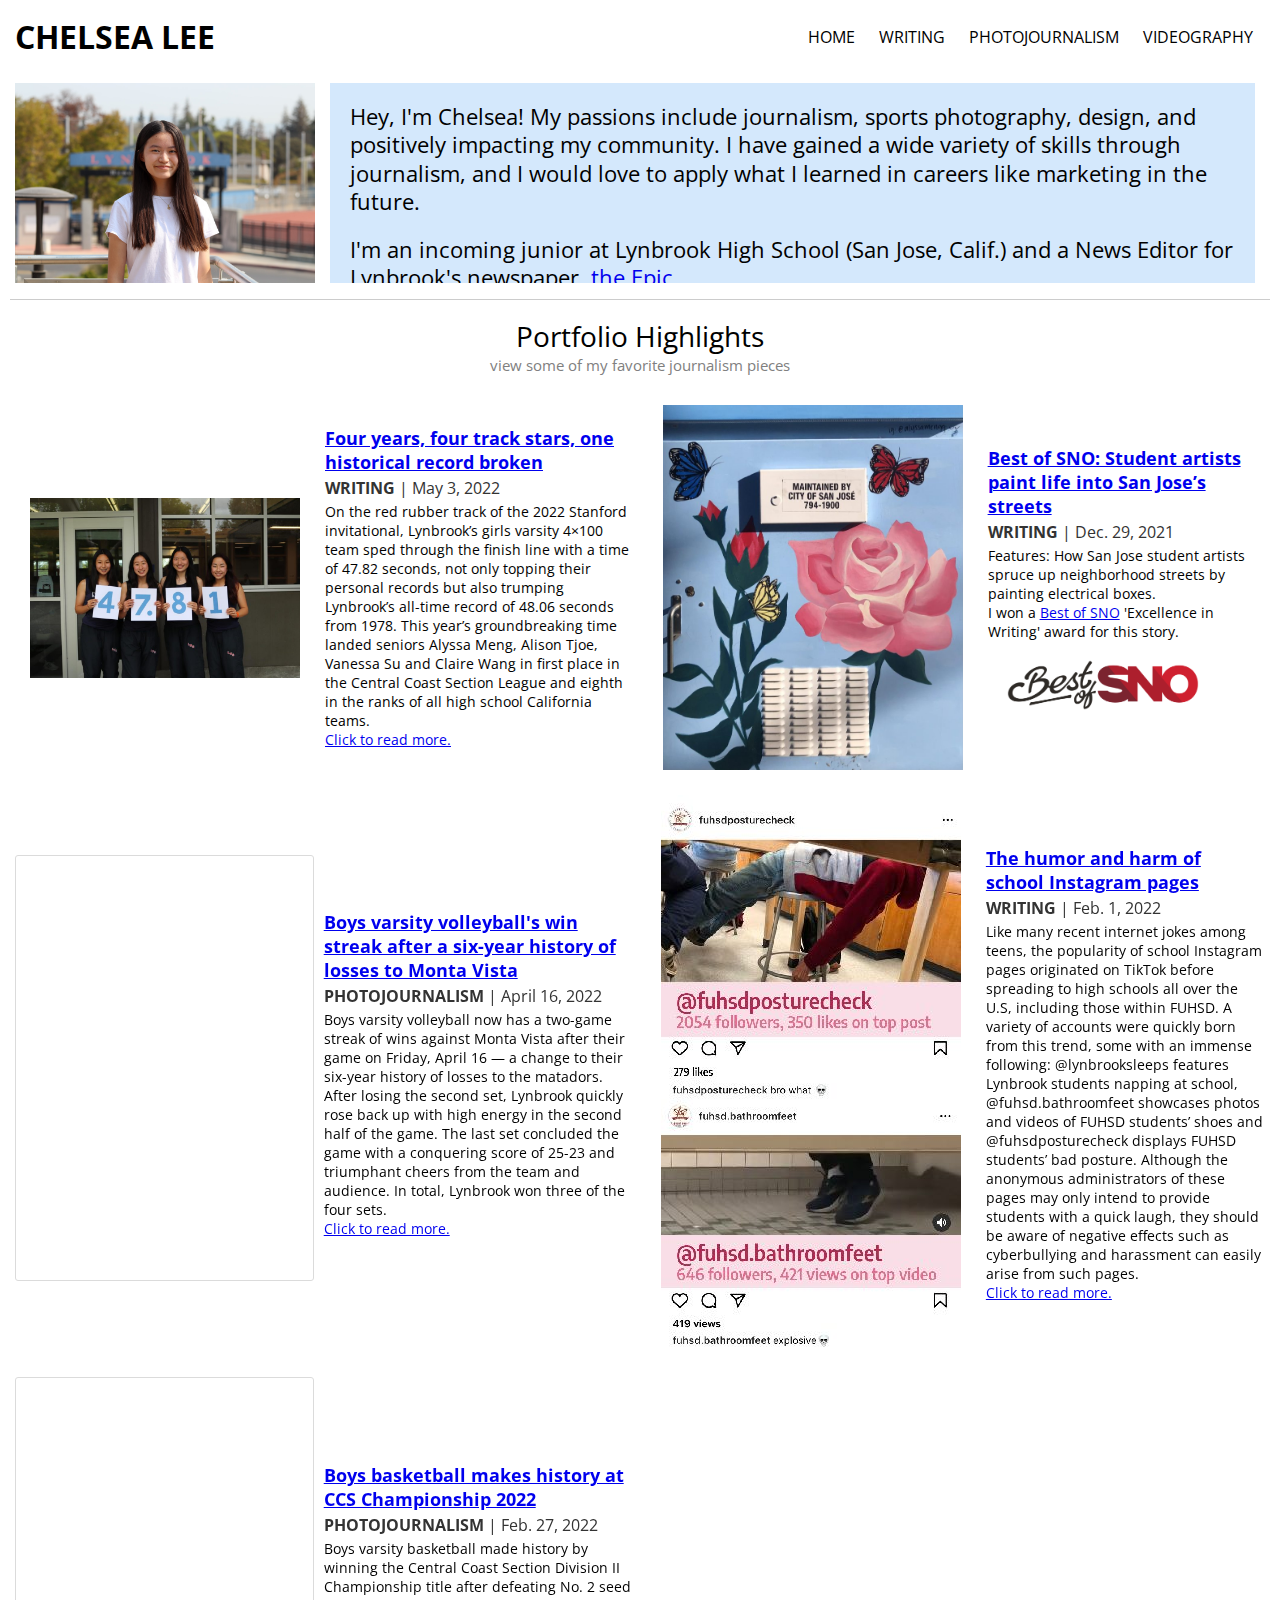
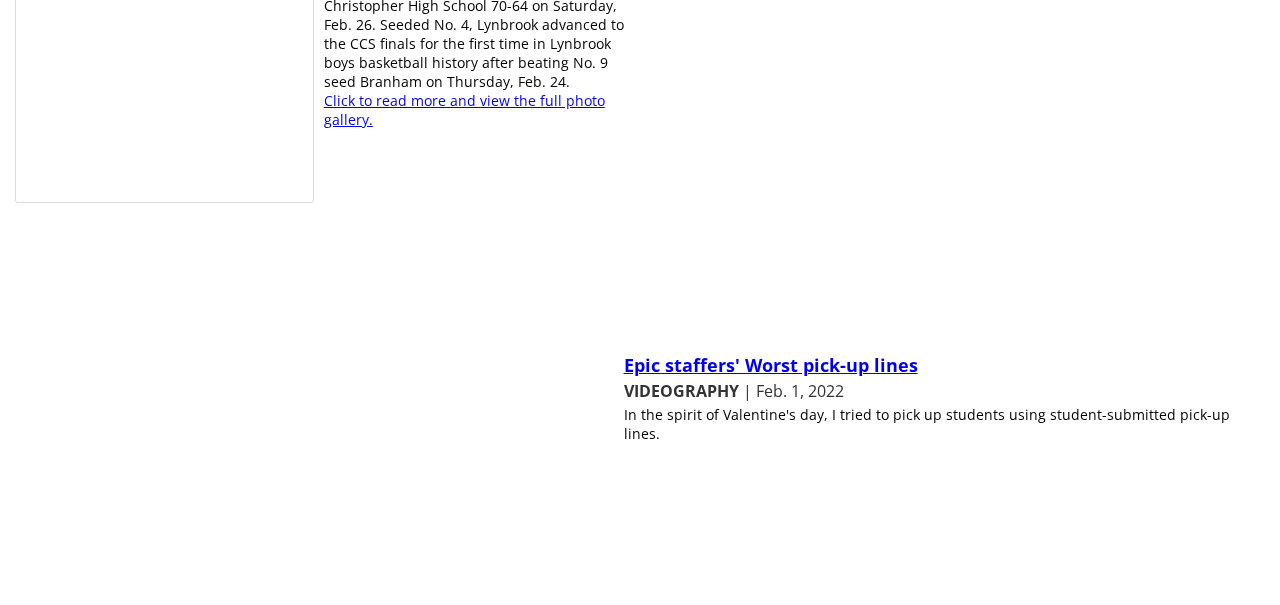
==== index.html @ b1dad9f0 "Update index.html" ====
<html>
  <head>
    <title>Chelsea Lee</title>

    <!-- Include CSS styles -->
    <link rel="stylesheet" type="text/css" href="./styles.css">
    <style>
      #trackphoto {
        max-width: 300px;
      }
      #power-box-img {
        max-width: 300px;
      }
      #sno-badge {
        max-width: 200px;
      }
      #sno-badge:hover {
        opacity: 70%;
      }
      #vid-highlight {
        width: 98%;
      }
      #vid-image-container {
        width: 50%;
        align-items: center;
      }
      .content-container, .content-item {
        align-items: center;
        margin-bottom: 20px;
      }
      .instagram-text-container {
        max-width: 50%;
      }
      .content-item-image-container {
        height: 100%;
        max-width: 100%;
      }
      @media all and (max-width: 1080px) {
        #vid {
          width: 300px;
          height: 169px;
        }
      }
    </style>
    
    <!-- Include jquery -->
    <script src="https://ajax.googleapis.com/ajax/libs/jquery/3.6.0/jquery.min.js"></script>
    <script src="jquery.js"></script> 
  </head>

  <body>
    <div class="main-container">
      <!-- Header -->
      <div data-include="header"></div>
        
      <!-- Intro -->
      <div class="intro-container">
        <div class="profile-pic-container">
          <img src="./profile.jpeg" id="profile-pic"/>
        </div>
        <div class="intro-text-container">
          <div class="intro-text">
            Hey, I'm Chelsea! My passions include journalism, sports photography, design, and positively impacting my community. I have gained a wide variety of skills through journalism, and I would love to apply what I learned in careers like marketing in the future.
            <div class="intro-text-break"></div>
            I'm an incoming junior at Lynbrook High School (San Jose, Calif.) and a News Editor for Lynbrook's newspaper, <a href="https://lhsepic.com/staff_name/chelsea-lee/">the Epic</a>.
            <div class="intro-text-break"></div>
            Feel free to reach out to me by email at <a href="mailto:chlee3art@gmail.com">chlee3art@gmail.com</a>.
          </div>
        </div>
      </div>
      
      <!-- horizontal line -->
      <hr/>
      
      <!-- Highlights title -->
      <div class="content-title-container" id="project-title-container">
        <div class="content-title" id="project-title">
          Portfolio Highlights
        </div>
        <div class="content-subtitle" id="project-subtitle">
          view some of my favorite journalism pieces
        </div>
      </div>
      
      <!-- Highlights -->
      <div class="content-container">
        
        <!-- Track Stars -->
        <div class="content-item">
          <div id="trackphoto" class="content-item-image-container">
            <img src="./images/4x100 Team.jpg" class="content-item-image"/>
          </div>
          <div class="content-item-text-container">
            <div class="content-item-text-title">
              <a href="https://lhsepic.com/15526/sports/four-years-four-track-stars-one-historical-record-broken/">
                Four years, four track stars, one historical record broken
              </a>
            </div>
            <div class="content-item-text-subtitle">
              <strong>WRITING</strong> | May 3, 2022
            </div>
            <div class="content-item-text-description">
              On the red rubber track of the 2022 Stanford invitational, Lynbrook’s girls varsity 4×100 team sped through the finish line with a time of 47.82 seconds, not only topping their personal records but also trumping Lynbrook’s all-time record of 48.06 seconds from 1978. This year’s groundbreaking time landed seniors Alyssa Meng, Alison Tjoe, Vanessa Su and Claire Wang in first place in the Central Coast Section League and eighth in the ranks of all high school California teams.              <br/>
              <a href="https://lhsepic.com/15526/sports/four-years-four-track-stars-one-historical-record-broken/">Click to read more.<a/>
            </div>
          </div>
        </div>
        
        <!-- Best of SNO electrical boxes -->
        <div class="content-item">
          <div class="content-item-image-container">
            <img src="./images/ElectricalBoxes.jpeg" class="content-item-image" id="power-box-img"/>
          </div>
          <div class="content-item-text-container">
            <div class="content-item-text-title">
              <a href="https://lhsepic.com/11581/features/student-artists-paint-life-into-san-joses-streets/">
                Best of SNO: Student artists paint life into San Jose’s streets
              </a>
            </div>
            <div class="content-item-text-subtitle">
              <strong>WRITING</strong> | Dec. 29, 2021
            </div>
            <div class="content-item-text-description">
              Features: How San Jose student artists spruce up neighborhood streets by painting electrical boxes.
              <br/>
              I won a <a href="https://bestofsno.com/">Best of SNO</a> 'Excellence in Writing' award for this story.
            </div>
            
            <div class="content-item-badge-container">
              <a href="https://bestofsno.com/54575/arts-entertainment/student-artists-paint-life-into-san-joses-streets/">
                <img src="./images/bestofsno.png" class="content-item-badge" id="sno-badge"/>
              </a>
            </div>
          </div>
        </div>
        
        <!-- Volleyball -->
        <div class="content-item">
          <div class="content-item-image-container">
            <iframe class="instagram-media instagram-media-rendered" id="instagram-embed-0" src="https://www.instagram.com/p/CccM3NnO3T1/embed/?cr=1&amp;v=14&amp;wp=258&amp;rd=https%3A%2F%2Fchelseajournalism.github.io&amp;rp=%2F#%7B%22ci%22%3A0%2C%22os%22%3A180.70000004768372%2C%22ls%22%3A148.20000004768372%2C%22le%22%3A161%7D" allowtransparency="true" allowfullscreen="true" frameborder="0" height="424" data-instgrm-payload-id="instagram-media-payload-0" scrolling="no" style="background: white; max-width: 540px; width: calc(100% - 2px); border-radius: 3px; border: 1px solid rgb(219, 219, 219); box-shadow: none; display: block; margin: 0px 0px 12px; min-width: 200px; padding: 0px;"></iframe>
          </div>
          <div class="content-item-text-container instagram-text-container">
            <div class="content-item-text-title">
              <a href="https://www.instagram.com/p/CccM3NnO3T1/?utm_source=ig_web_copy_link">
                Boys varsity volleyball's win streak after a six-year history of losses to Monta Vista
              </a>
            </div>
            <div class="content-item-text-subtitle">
              <strong>PHOTOJOURNALISM</strong> | April 16, 2022
            </div>
            <div class="content-item-text-description">
              Boys varsity volleyball now has a two-game streak of wins against Monta Vista after their game on Friday, April 16 — a change to their six-year history of losses to the matadors. After losing the second set, Lynbrook quickly rose back up with high energy in the second half of the game. The last set concluded the game with a conquering score of 25-23 and triumphant cheers from the team and audience. In total, Lynbrook won three of the four sets.
              <br/>
              <a href="https://www.instagram.com/p/CccM3NnO3T1/?utm_source=ig_web_copy_link">Click to read more.<a/>
            </div>
          </div>
        </div>
        
        <!-- School IG Pages -->
        <div class="content-item">
          <div class="content-item-image-container">
            <img src="./images/ig.jpeg" class="content-item-image"/>
          </div>
          <div class="content-item-text-container">
            <div class="content-item-text-title">
              <a href="https://lhsepic.com/12063/opinion/the-humor-and-harm-of-school-ig-pages/">
                The humor and harm of school Instagram pages
              </a>
            </div>
            <div class="content-item-text-subtitle">
              <strong>WRITING</strong> | Feb. 1, 2022
            </div>
            <div class="content-item-text-description">
              Like many recent internet jokes among teens, the popularity of school Instagram pages originated on TikTok before spreading to high schools all over the U.S, including those within FUHSD. A variety of accounts were quickly born from this trend, some with an immense following: @lynbrooksleeps features Lynbrook students napping at school, @fuhsd.bathroomfeet showcases photos and videos of FUHSD students’ shoes and @fuhsdposturecheck displays FUHSD students’ bad posture. Although the anonymous administrators of these pages may only intend to provide students with a quick laugh, they should be aware of negative effects such as cyberbullying and harassment can easily arise from such pages.
              <br/>
              <a href="https://lhsepic.com/12063/opinion/the-humor-and-harm-of-school-ig-pages/">Click to read more.<a/>
            </div>
          </div>
        </div>
        
        <!-- Basketball -->
        <div class="content-item">
          <div class="content-item-image-container">
            <iframe class="instagram-media instagram-media-rendered" id="instagram-embed-0" src="https://www.instagram.com/p/CageW8Sre5g/embed/?cr=1&amp;v=14&amp;wp=326&amp;rd=https%3A%2F%2Fchelseajournalism.github.io&amp;rp=%2F#%7B%22ci%22%3A0%2C%22os%22%3A410.2000000476837%2C%22ls%22%3A257.2000000476837%2C%22le%22%3A405.89999997615814%7D" allowtransparency="true" allowfullscreen="true" frameborder="0" height="424" data-instgrm-payload-id="instagram-media-payload-0" scrolling="no" style="background: white; max-width: 540px; width: calc(100% - 2px); border-radius: 3px; border: 1px solid rgb(219, 219, 219); box-shadow: none; display: block; margin: 0px 0px 12px; min-width: 200px; padding: 0px;"></iframe>
<!--             <blockquote class="instagram-media" data-instgrm-permalink="https://www.instagram.com/p/CageW8Sre5g/?utm_source=ig_embed&amp;utm_campaign=loading" data-instgrm-version="14" style=" background:#FFF; border:0; border-radius:3px; box-shadow:0 0 1px 0 rgba(0,0,0,0.5),0 1px 10px 0 rgba(0,0,0,0.15); margin: 1px; max-width:540px; min-width:326px; padding:0; width:99.375%; width:-webkit-calc(100% - 2px); width:calc(100% - 2px);"><div style="padding:16px;"> <a href="https://www.instagram.com/p/CageW8Sre5g/?utm_source=ig_embed&amp;utm_campaign=loading" style=" background:#FFFFFF; line-height:0; padding:0 0; text-align:center; text-decoration:none; width:100%;" target="_blank"> <div style=" display: flex; flex-direction: row; align-items: center;"> <div style="background-color: #F4F4F4; border-radius: 50%; flex-grow: 0; height: 40px; margin-right: 14px; width: 40px;"></div> <div style="display: flex; flex-direction: column; flex-grow: 1; justify-content: center;"> <div style=" background-color: #F4F4F4; border-radius: 4px; flex-grow: 0; height: 14px; margin-bottom: 6px; width: 100px;"></div> <div style=" background-color: #F4F4F4; border-radius: 4px; flex-grow: 0; height: 14px; width: 60px;"></div></div></div><div style="padding: 19% 0;"></div> <div style="display:block; height:50px; margin:0 auto 12px; width:50px;"><svg width="50px" height="50px" viewBox="0 0 60 60" version="1.1" xmlns="https://www.w3.org/2000/svg" xmlns:xlink="https://www.w3.org/1999/xlink"><g stroke="none" stroke-width="1" fill="none" fill-rule="evenodd"><g transform="translate(-511.000000, -20.000000)" fill="#000000"><g><path d="M556.869,30.41 C554.814,30.41 553.148,32.076 553.148,34.131 C553.148,36.186 554.814,37.852 556.869,37.852 C558.924,37.852 560.59,36.186 560.59,34.131 C560.59,32.076 558.924,30.41 556.869,30.41 M541,60.657 C535.114,60.657 530.342,55.887 530.342,50 C530.342,44.114 535.114,39.342 541,39.342 C546.887,39.342 551.658,44.114 551.658,50 C551.658,55.887 546.887,60.657 541,60.657 M541,33.886 C532.1,33.886 524.886,41.1 524.886,50 C524.886,58.899 532.1,66.113 541,66.113 C549.9,66.113 557.115,58.899 557.115,50 C557.115,41.1 549.9,33.886 541,33.886 M565.378,62.101 C565.244,65.022 564.756,66.606 564.346,67.663 C563.803,69.06 563.154,70.057 562.106,71.106 C561.058,72.155 560.06,72.803 558.662,73.347 C557.607,73.757 556.021,74.244 553.102,74.378 C549.944,74.521 548.997,74.552 541,74.552 C533.003,74.552 532.056,74.521 528.898,74.378 C525.979,74.244 524.393,73.757 523.338,73.347 C521.94,72.803 520.942,72.155 519.894,71.106 C518.846,70.057 518.197,69.06 517.654,67.663 C517.244,66.606 516.755,65.022 516.623,62.101 C516.479,58.943 516.448,57.996 516.448,50 C516.448,42.003 516.479,41.056 516.623,37.899 C516.755,34.978 517.244,33.391 517.654,32.338 C518.197,30.938 518.846,29.942 519.894,28.894 C520.942,27.846 521.94,27.196 523.338,26.654 C524.393,26.244 525.979,25.756 528.898,25.623 C532.057,25.479 533.004,25.448 541,25.448 C548.997,25.448 549.943,25.479 553.102,25.623 C556.021,25.756 557.607,26.244 558.662,26.654 C560.06,27.196 561.058,27.846 562.106,28.894 C563.154,29.942 563.803,30.938 564.346,32.338 C564.756,33.391 565.244,34.978 565.378,37.899 C565.522,41.056 565.552,42.003 565.552,50 C565.552,57.996 565.522,58.943 565.378,62.101 M570.82,37.631 C570.674,34.438 570.167,32.258 569.425,30.349 C568.659,28.377 567.633,26.702 565.965,25.035 C564.297,23.368 562.623,22.342 560.652,21.575 C558.743,20.834 556.562,20.326 553.369,20.18 C550.169,20.033 549.148,20 541,20 C532.853,20 531.831,20.033 528.631,20.18 C525.438,20.326 523.257,20.834 521.349,21.575 C519.376,22.342 517.703,23.368 516.035,25.035 C514.368,26.702 513.342,28.377 512.574,30.349 C511.834,32.258 511.326,34.438 511.181,37.631 C511.035,40.831 511,41.851 511,50 C511,58.147 511.035,59.17 511.181,62.369 C511.326,65.562 511.834,67.743 512.574,69.651 C513.342,71.625 514.368,73.296 516.035,74.965 C517.703,76.634 519.376,77.658 521.349,78.425 C523.257,79.167 525.438,79.673 528.631,79.82 C531.831,79.965 532.853,80.001 541,80.001 C549.148,80.001 550.169,79.965 553.369,79.82 C556.562,79.673 558.743,79.167 560.652,78.425 C562.623,77.658 564.297,76.634 565.965,74.965 C567.633,73.296 568.659,71.625 569.425,69.651 C570.167,67.743 570.674,65.562 570.82,62.369 C570.966,59.17 571,58.147 571,50 C571,41.851 570.966,40.831 570.82,37.631"></path></g></g></g></svg></div><div style="padding-top: 8px;"> <div style=" color:#3897f0; font-family:Arial,sans-serif; font-size:14px; font-style:normal; font-weight:550; line-height:18px;">View this post on Instagram</div></div><div style="padding: 12.5% 0;"></div> <div style="display: flex; flex-direction: row; margin-bottom: 14px; align-items: center;"><div> <div style="background-color: #F4F4F4; border-radius: 50%; height: 12.5px; width: 12.5px; transform: translateX(0px) translateY(7px);"></div> <div style="background-color: #F4F4F4; height: 12.5px; transform: rotate(-45deg) translateX(3px) translateY(1px); width: 12.5px; flex-grow: 0; margin-right: 14px; margin-left: 2px;"></div> <div style="background-color: #F4F4F4; border-radius: 50%; height: 12.5px; width: 12.5px; transform: translateX(9px) translateY(-18px);"></div></div><div style="margin-left: 8px;"> <div style=" background-color: #F4F4F4; border-radius: 50%; flex-grow: 0; height: 20px; width: 20px;"></div> <div style=" width: 0; height: 0; border-top: 2px solid transparent; border-left: 6px solid #f4f4f4; border-bottom: 2px solid transparent; transform: translateX(16px) translateY(-4px) rotate(30deg)"></div></div><div style="margin-left: auto;"> <div style=" width: 0px; border-top: 8px solid #F4F4F4; border-right: 8px solid transparent; transform: translateY(16px);"></div> <div style=" background-color: #F4F4F4; flex-grow: 0; height: 12px; width: 16px; transform: translateY(-4px);"></div> <div style=" width: 0; height: 0; border-top: 8px solid #F4F4F4; border-left: 8px solid transparent; transform: translateY(-4px) translateX(8px);"></div></div></div> <div style="display: flex; flex-direction: column; flex-grow: 1; justify-content: center; margin-bottom: 24px;"> <div style=" background-color: #F4F4F4; border-radius: 4px; flex-grow: 0; height: 14px; margin-bottom: 6px; width: 224px;"></div> <div style=" background-color: #F4F4F4; border-radius: 4px; flex-grow: 0; height: 14px; width: 144px;"></div></div></a><p style=" color:#c9c8cd; font-family:Arial,sans-serif; font-size:14px; line-height:17px; margin-bottom:0; margin-top:8px; overflow:hidden; padding:8px 0 7px; text-align:center; text-overflow:ellipsis; white-space:nowrap;"><a href="https://www.instagram.com/p/CageW8Sre5g/?utm_source=ig_embed&amp;utm_campaign=loading" style=" color:#c9c8cd; font-family:Arial,sans-serif; font-size:14px; font-style:normal; font-weight:normal; line-height:17px; text-decoration:none;" target="_blank">A post shared by the Epic (@lhs.epic)</a></p></div></blockquote> <script async src="//www.instagram.com/embed.js"></script> -->
          </div>
          <div class="content-item-text-container instagram-text-container">
            <div class="content-item-text-title">
              <a href="https://www.instagram.com/lhs.epic/">
                Boys basketball makes history at CCS Championship 2022
              </a>
            </div>
            <div class="content-item-text-subtitle">
              <strong>PHOTOJOURNALISM</strong> | Feb. 27, 2022
            </div>
            <div class="content-item-text-description">
              Boys varsity basketball made history by winning the Central Coast Section Division II Championship title after defeating No. 2 seed Christopher High School 70-64 on Saturday, Feb. 26. Seeded No. 4, Lynbrook advanced to the CCS finals for the first time in Lynbrook boys basketball history after beating No. 9 seed Branham on Thursday, Feb. 24.
              <br/>
              <a href="https://lhsepic.com/12971/web-exclusive/photo/boys-basketball-makes-history-at-ccs-championship-2022/">
               Click to read more and view the full photo gallery.
              </a>
            </div>
          </div>
        </div>

        <!-- Pick-up lines -->
        <div class="content-item" id="vid-highlight">
          <div class="content-item-image-container" id="vid-image-container">
            <iframe id="vid" width="560" height="315" src="https://www.youtube.com/embed/kOK16mpJ9_I" title="YouTube video player" frameborder="0" allow="accelerometer; autoplay; clipboard-write; encrypted-media; gyroscope; picture-in-picture" allowfullscreen></iframe>
          </div>
          <div class="content-item-text-container">
            <div class="content-item-text-title">
              <a href="https://www.youtube.com/watch?v=kOK16mpJ9_I">
                Epic staffers' Worst pick-up lines
              </a>
            </div>
            <div class="content-item-text-subtitle">
              <strong>VIDEOGRAPHY</strong> | Feb. 1, 2022
            </div>
            <div class="content-item-text-description">
              In the spirit of Valentine's day, I tried to pick up students using student-submitted pick-up lines.
            </div>
          </div>
        </div>

      </div>
      
      <!-- Footer -->
      <div data-include="footer"></div>
    </div>
  </body>
</html>
---- styles.css ----
@import "https://fonts.googleapis.com/css?family=Open+Sans";

html,
body {
   margin:0;
   padding:0;
   height:100%;
}

.nav-item {
	margin: 10px 12px 10px 12px;
}

.nav-item a, .title a {
	background-color: none;
	text-decoration: none;
	color: inherit;
	-webkit-transition: background-color 100ms;
	-moz-transition: background-color 100ms;
	-o-transition: background-color 100ms;
	transition: background-color 100ms;
}

.nav-item a:hover, .title a:hover {
	background-color: #91d6ff; 
	text-decoration: none;
	-webkit-transition: background-color 100ms;
	-moz-transition: background-color 100ms;
	-o-transition: background-color 100ms;
	transition: background-color 100ms;
}

.content-container, .nav-row {
	display: flex;
	flex-flow: row wrap;
	justify-content: space-between;
}

.content-item {
	/*background: #eee;*/
	display: inline-flex;
	height: 100%;
	margin: 5px;
	width: 49%; /* for large screens, 2 columns. */
}

@media all and (max-width: 1080px) {
	.content-item {
		width: 100%; /* for smaller screens, 1 column. */
		margin-bottom: 15px;
	}
}

.content-item-image {
	max-height: 100%;
	margin: 0 15px 0 15px;
}

.content-item-image-container {
	height: 100%;
	max-width: 50%;
}

.content-item-image-container {
	display: flex;
	flex-direction: column;
	justify-content: center;
}

.content-item-badge {
  max-width: 70%;
  margin: 15px;
}

.content-item-text-container {
	align-items: flex-start;
	display: inline-flex;
	flex-direction: column;
	justify-content: center;
	margin-left: 10px;
}

.content-item-text-description {
	font-size: medium;
	font-size: 90%;
}

.content-item-text-subtitle {
	color: #333;
	font-size: medium;
	margin-bottom: 3px;
}

.content-item-text-title {
	font-weight: bold;
	font-size: large;
	margin-bottom: 3px;
}

.content-title {
	font-size: x-large;
	font-size: 175%;
}

#main-title-container {
	align-items: center;
	display: flex;
 	flex-direction: row;
 	margin: 5px 5px 25px 5px;
	justify-content: space-between;
}

.content-title-container {
	align-items: center;
	display: flex;
 	flex-direction: column;
 	margin: 5px 5px 25px 5px;
}

.content-subtitle {
	color: gray;
	font-size: large;
	font-size: 95%;
}

.footer-container {
	position:absolute;
	bottom:0;
	width:100%;
	align-items: center;
	display: flex;
 	flex-direction: column;
 	margin: 5px 5px 25px 5px;
}

.footer-item {
	color: #666;
	font-size: small;
}

hr {
	display: block;
	height: 1px;
	border: 0;
	border-top: 1px solid #ccc;
	margin: 1em 0;
	padding: 0;
}

/* .instagram-container {
	background-color: #00FFFF;
	padding: 30px;
	height: 100px;
	width: 50px;
} */

.intro-text-container {
	background: #d4e8fc;
	font-size: large;
	height: 100%;
	width: 100%;
	margin: 0 10px 0 15px;
	overflow: auto;
}

.intro-container {
	align-items: center;
	display: flex;
 	flex-direction: row;
 	height: 200px;
 	margin: 5px;
}

.intro-text {
	color: #000;
	/* dynamic text size based on div width with min/max size */
	font-size: clamp(16px, 1.7vw, 26px);
	line-height: 130%;
	margin: 20px;
	text-align: left;
}

.intro-text-break {
	height: 20px;
}

.link-item {
	display: flex;
	flex-flow: row wrap;
	margin-bottom: 10px;
}

.link-item-link {
	color: #555;
	font-size: medium;
	font-size: 85%;
}

.link-item-name {
	font-size: medium;
	font-size: 85%;
	font-weight: bold;
	margin-right: 5px;
}

.links-container {
	align-items: flex-start;
	display: flex;
	flex-direction: column;
}

.main-container {
	font-family: 'Open Sans', sans-serif;
	margin: auto;  /* centers stuff */
	max-width: 1500px;
	padding: 10px;
	min-height: 100%;
	position:relative;
}

.profile-pic-container {
	height: 100%;
}

#profile-pic {
	height: 100%;
}

.subtitle {
	color: gray;
	font-size: large;
}

.title {
	font-size: xx-large;
}
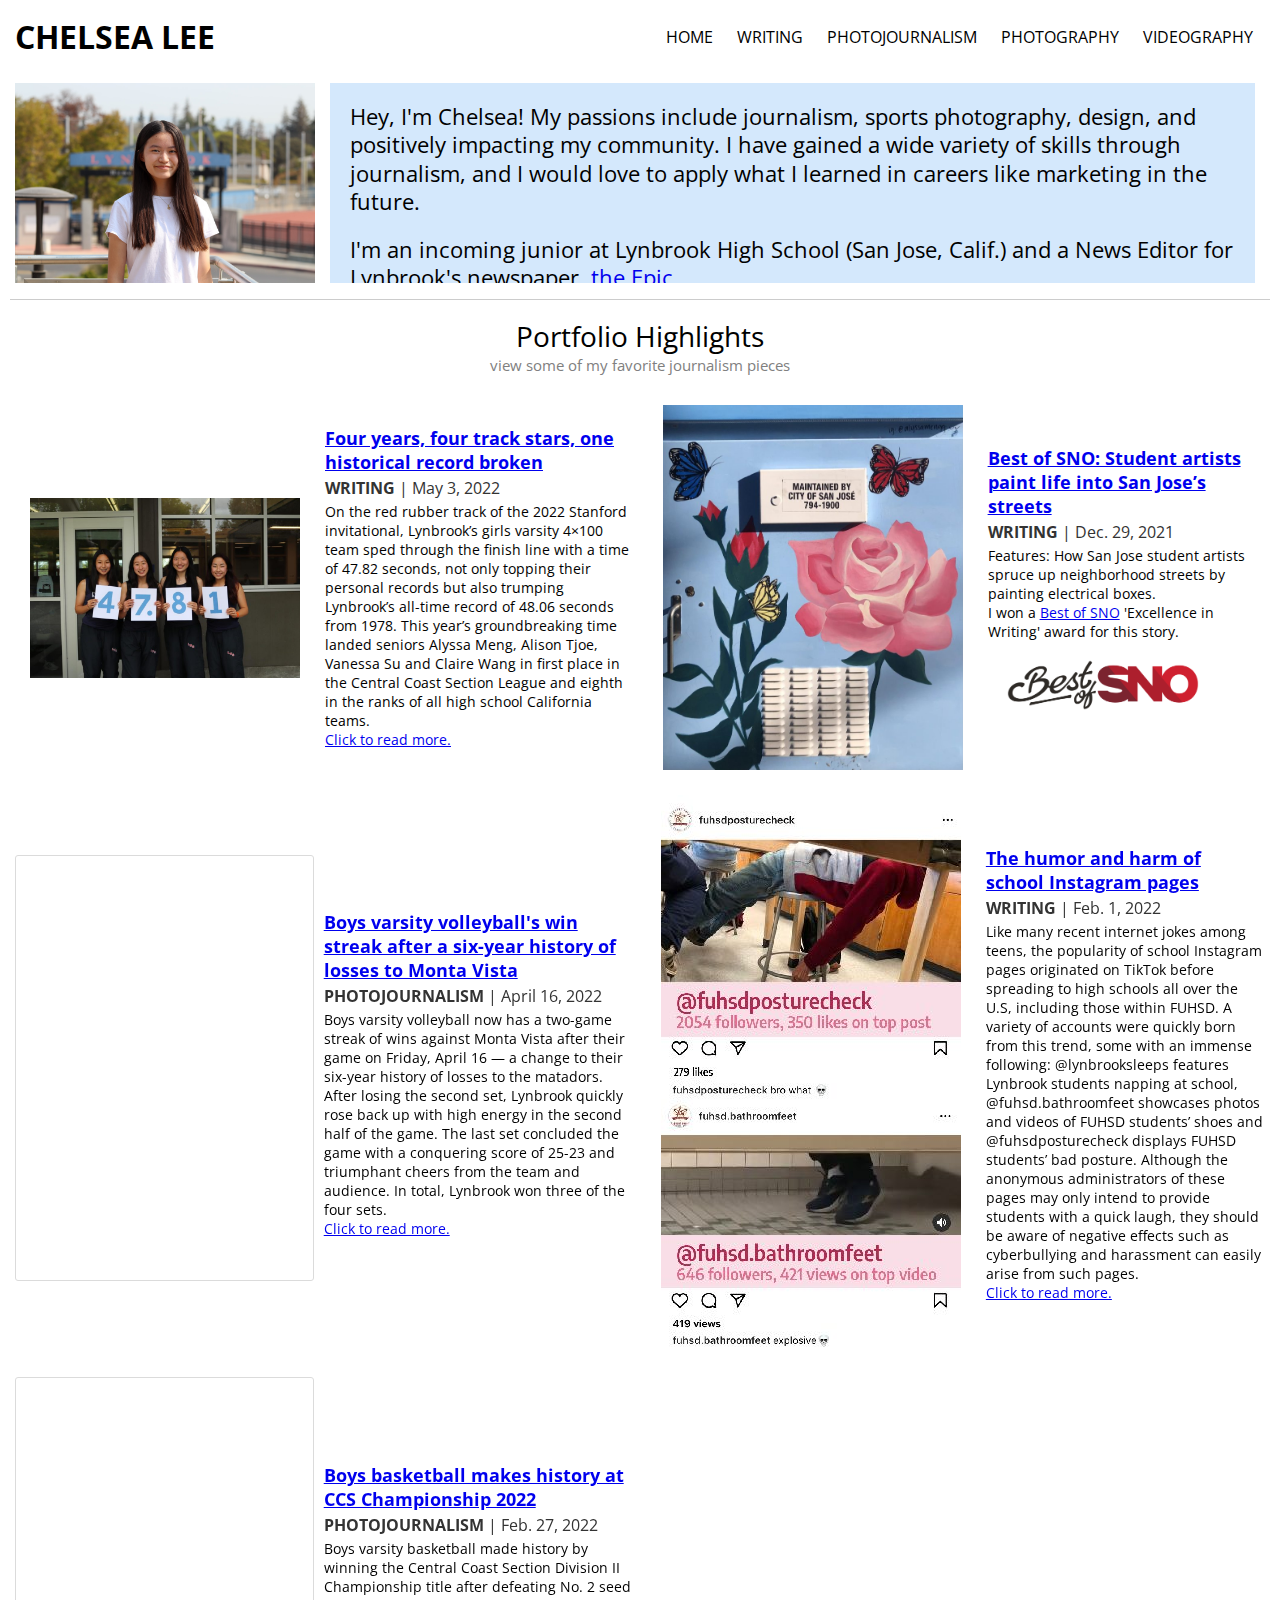
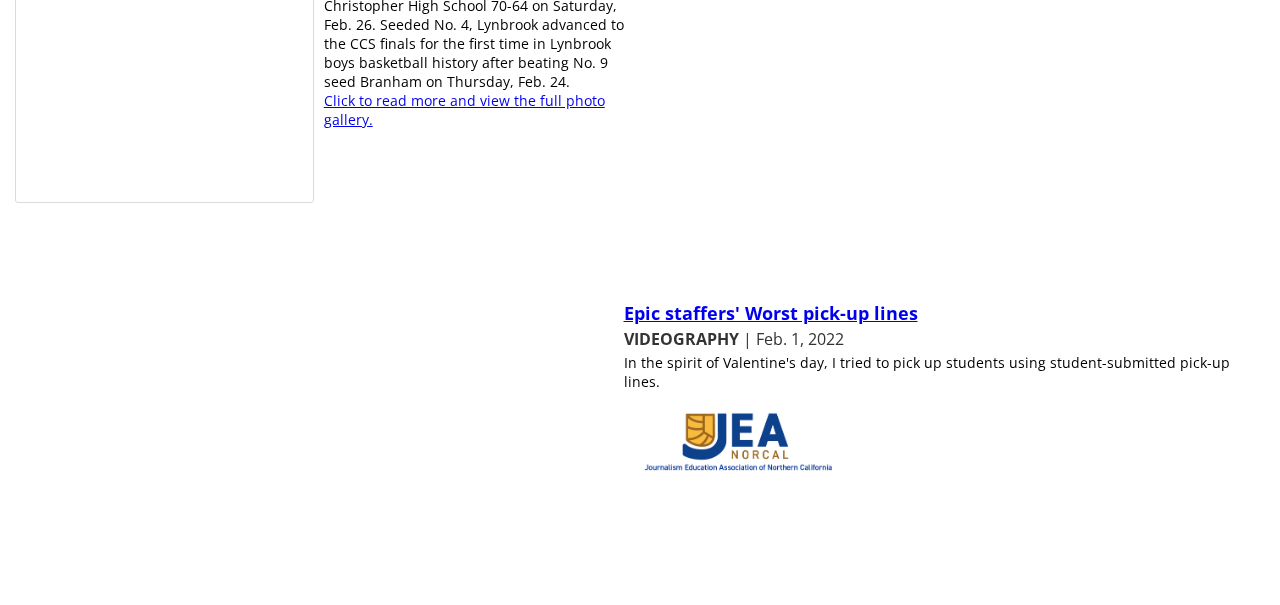
==== commit 690f8ece: "add jea badge" ====
--- a/index.html
+++ b/index.html
@@ -14,7 +14,10 @@
       #sno-badge {
         max-width: 200px;
       }
-      #sno-badge:hover {
+      #jea-badge {
+        max-width: 200px;
+      }
+      .content-item-badge:hover {
         opacity: 70%;
       }
       #vid-highlight {
@@ -220,6 +223,13 @@
             <div class="content-item-text-description">
               In the spirit of Valentine's day, I tried to pick up students using student-submitted pick-up lines.
             </div>
+            
+            <!-- JEA Norcal Honorable Mention badge -->
+            <div class="content-item-badge-container">
+              <a href="https://jeanc.org/">
+                <img src="./images/jea-norcal.png" class="content-item-badge" id="jea-badge"/>
+              </a>
+            </div>
           </div>
         </div>
 
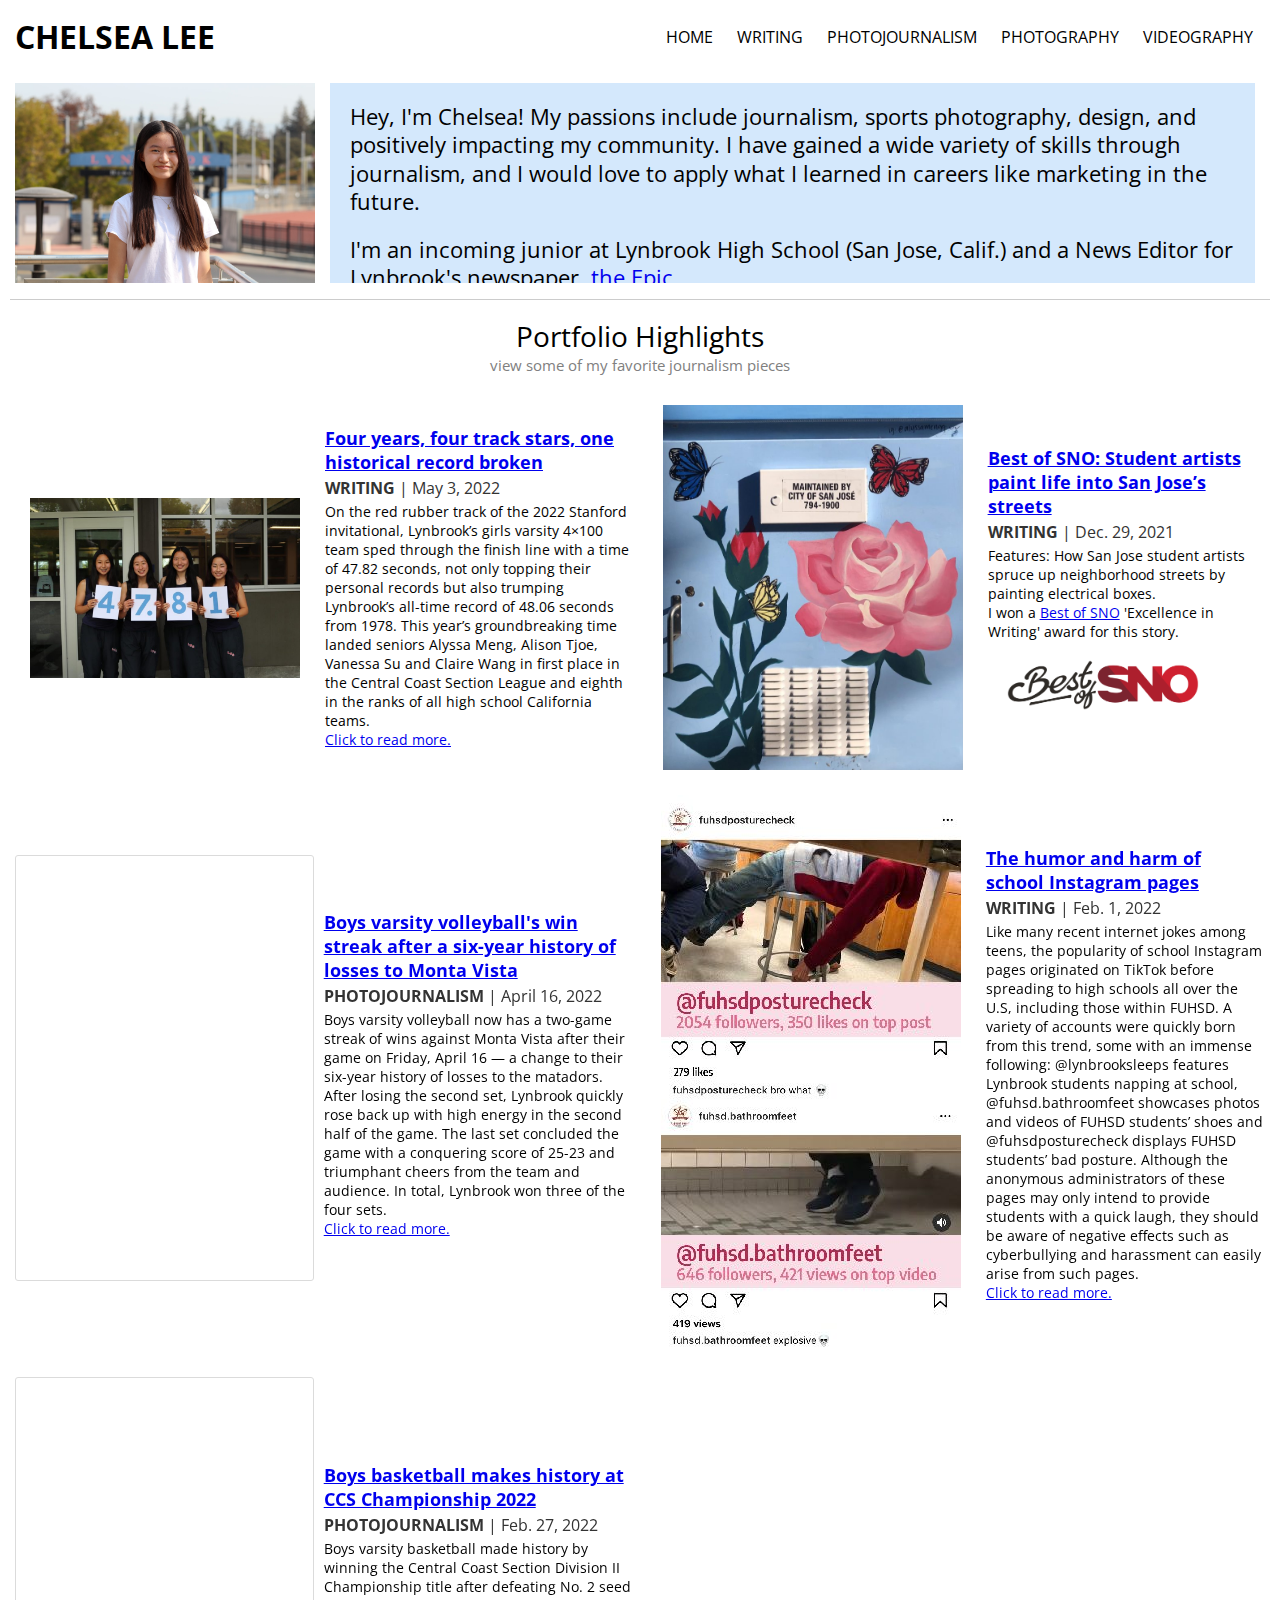
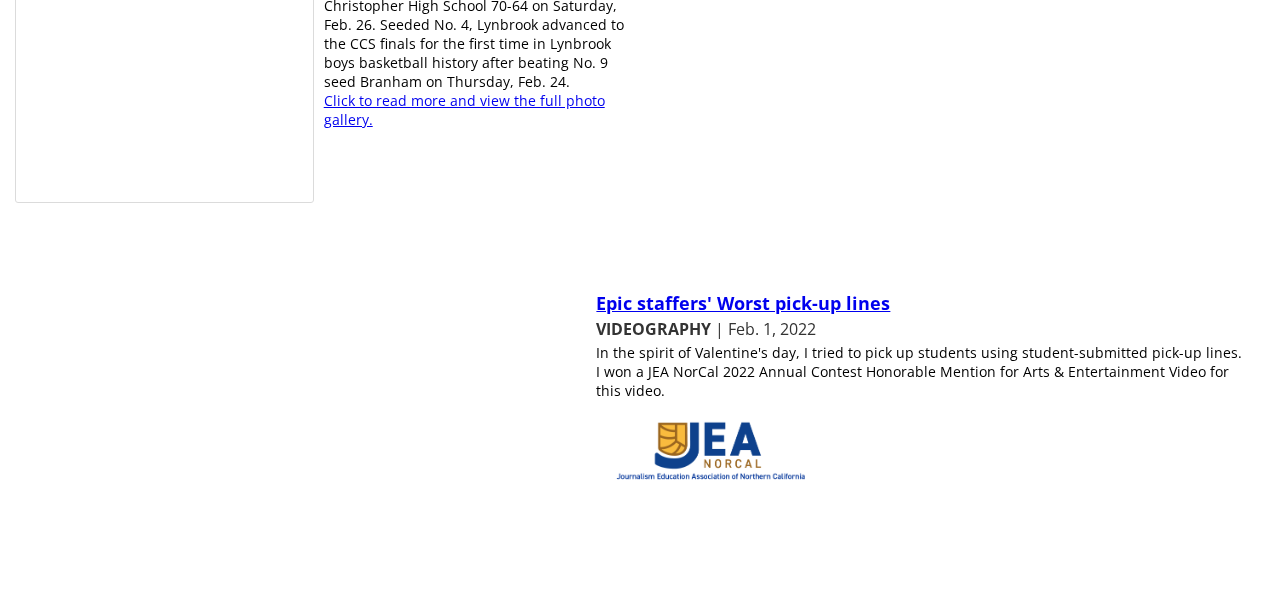
==== commit ae6f5cc9: "add short description" ====
--- a/index.html
+++ b/index.html
@@ -222,6 +222,8 @@
             </div>
             <div class="content-item-text-description">
               In the spirit of Valentine's day, I tried to pick up students using student-submitted pick-up lines.
+              <br/>
+              I won a JEA NorCal 2022 Annual Contest Honorable Mention for Arts & Entertainment Video for this video.
             </div>
             
             <!-- JEA Norcal Honorable Mention badge -->
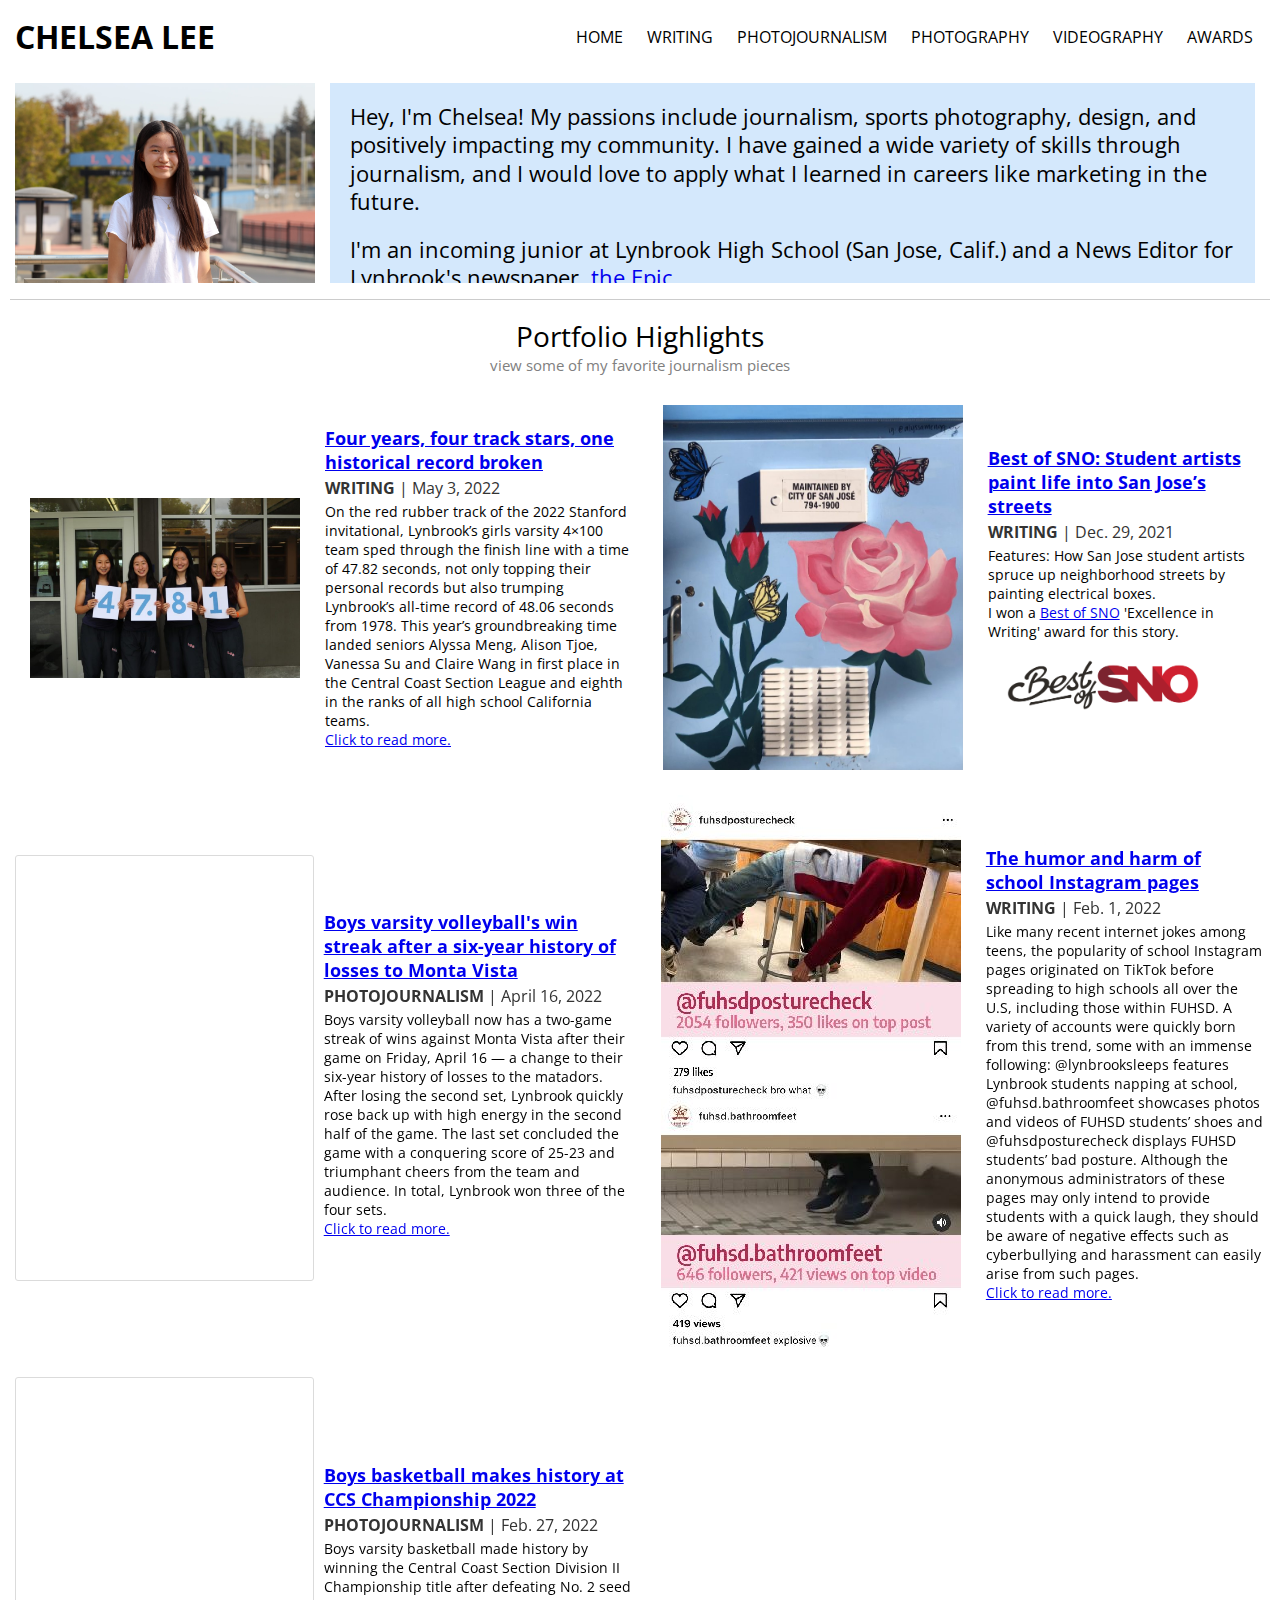
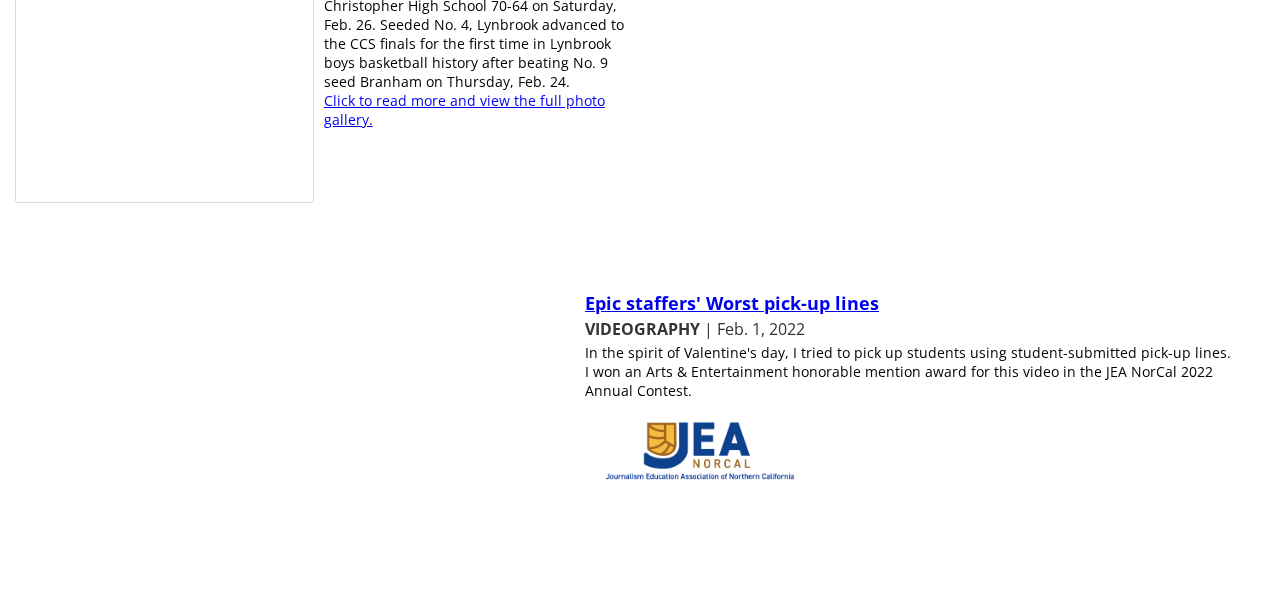
==== commit 2950c360: "Update index.html" ====
--- a/index.html
+++ b/index.html
@@ -223,7 +223,7 @@
             <div class="content-item-text-description">
               In the spirit of Valentine's day, I tried to pick up students using student-submitted pick-up lines.
               <br/>
-              I won a JEA NorCal 2022 Annual Contest Honorable Mention for Arts & Entertainment Video for this video.
+              I won an Arts & Entertainment honorable mention award for this video in the JEA NorCal 2022 Annual Contest.
             </div>
             
             <!-- JEA Norcal Honorable Mention badge -->
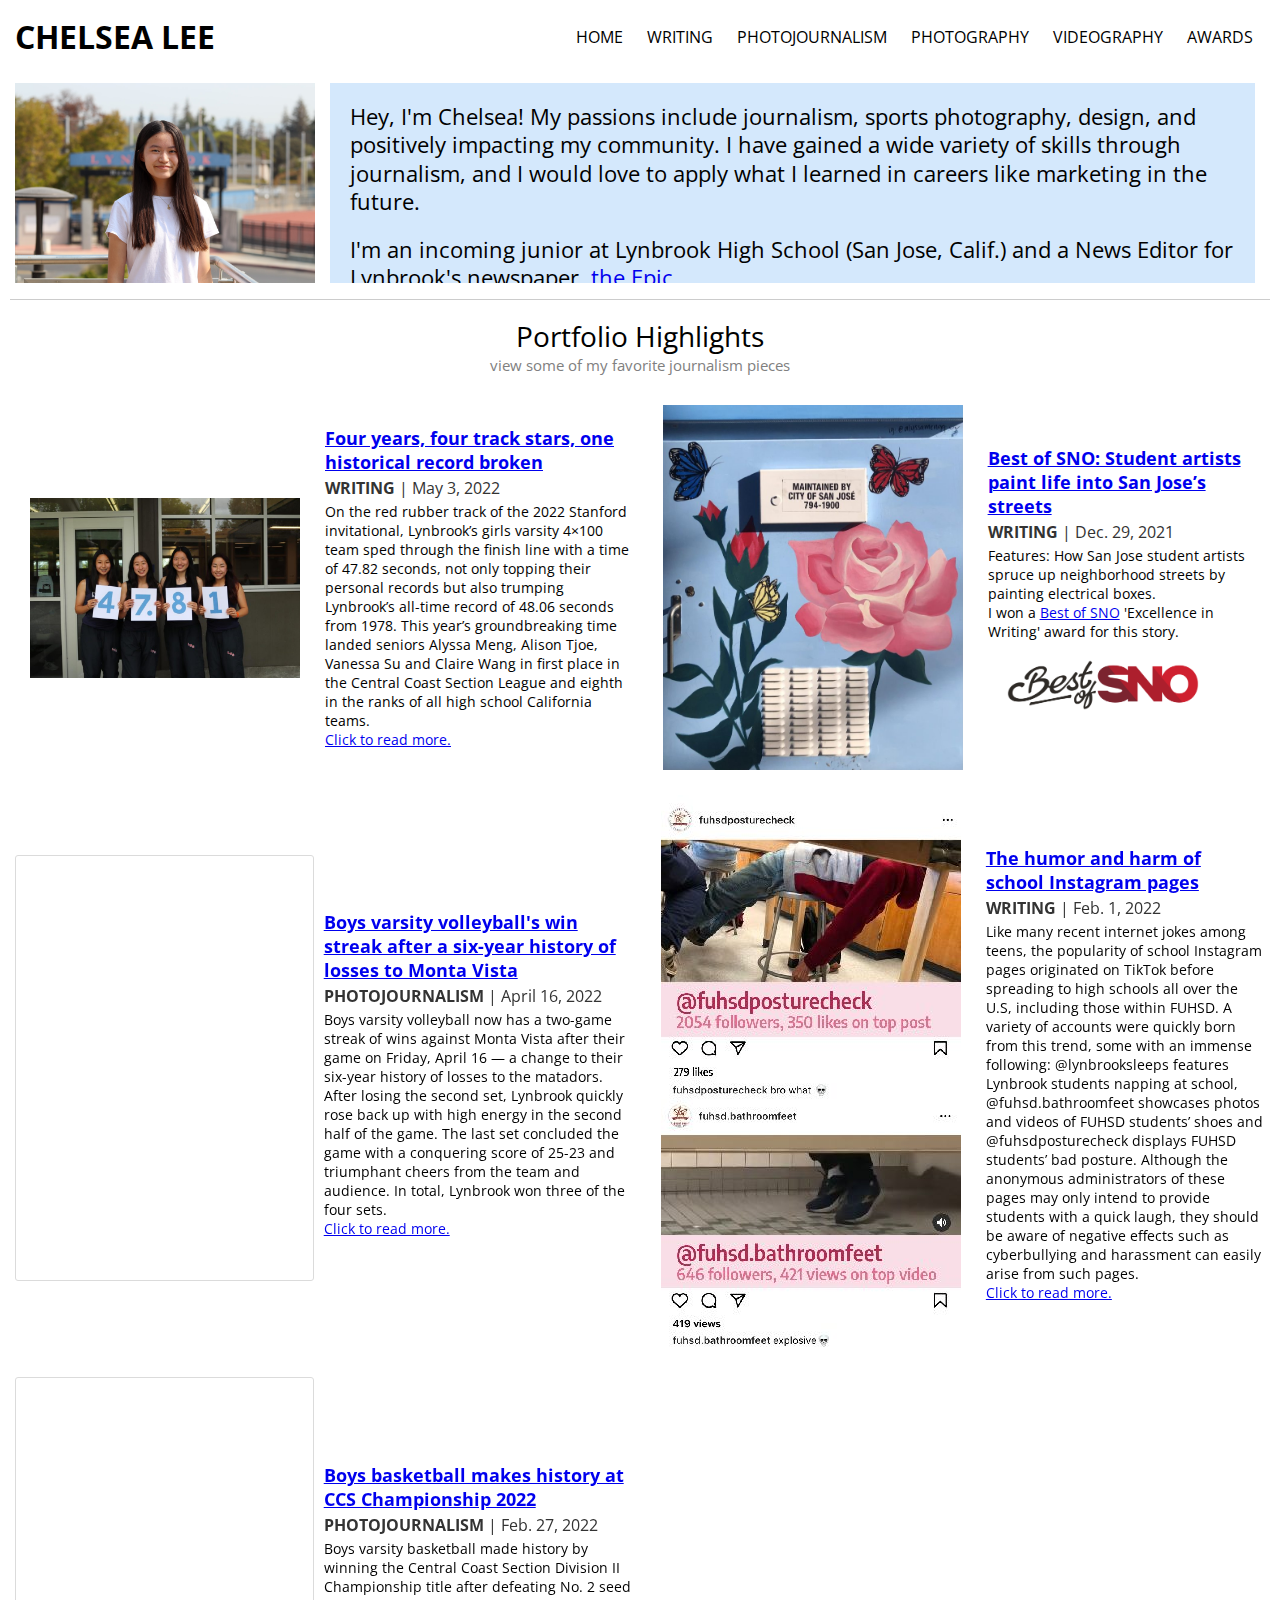
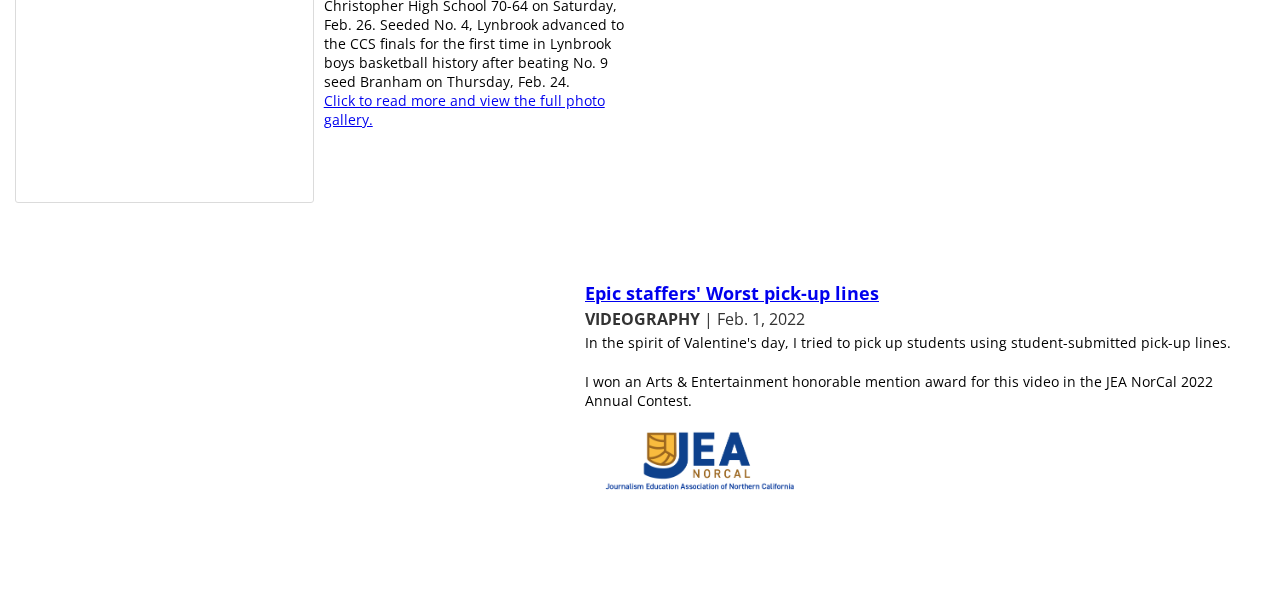
==== commit e4767c45: "Update index.html" ====
--- a/index.html
+++ b/index.html
@@ -222,7 +222,7 @@
             </div>
             <div class="content-item-text-description">
               In the spirit of Valentine's day, I tried to pick up students using student-submitted pick-up lines.
-              <br/>
+            <div class="intro-text-break"></div>
               I won an Arts & Entertainment honorable mention award for this video in the JEA NorCal 2022 Annual Contest.
             </div>
             
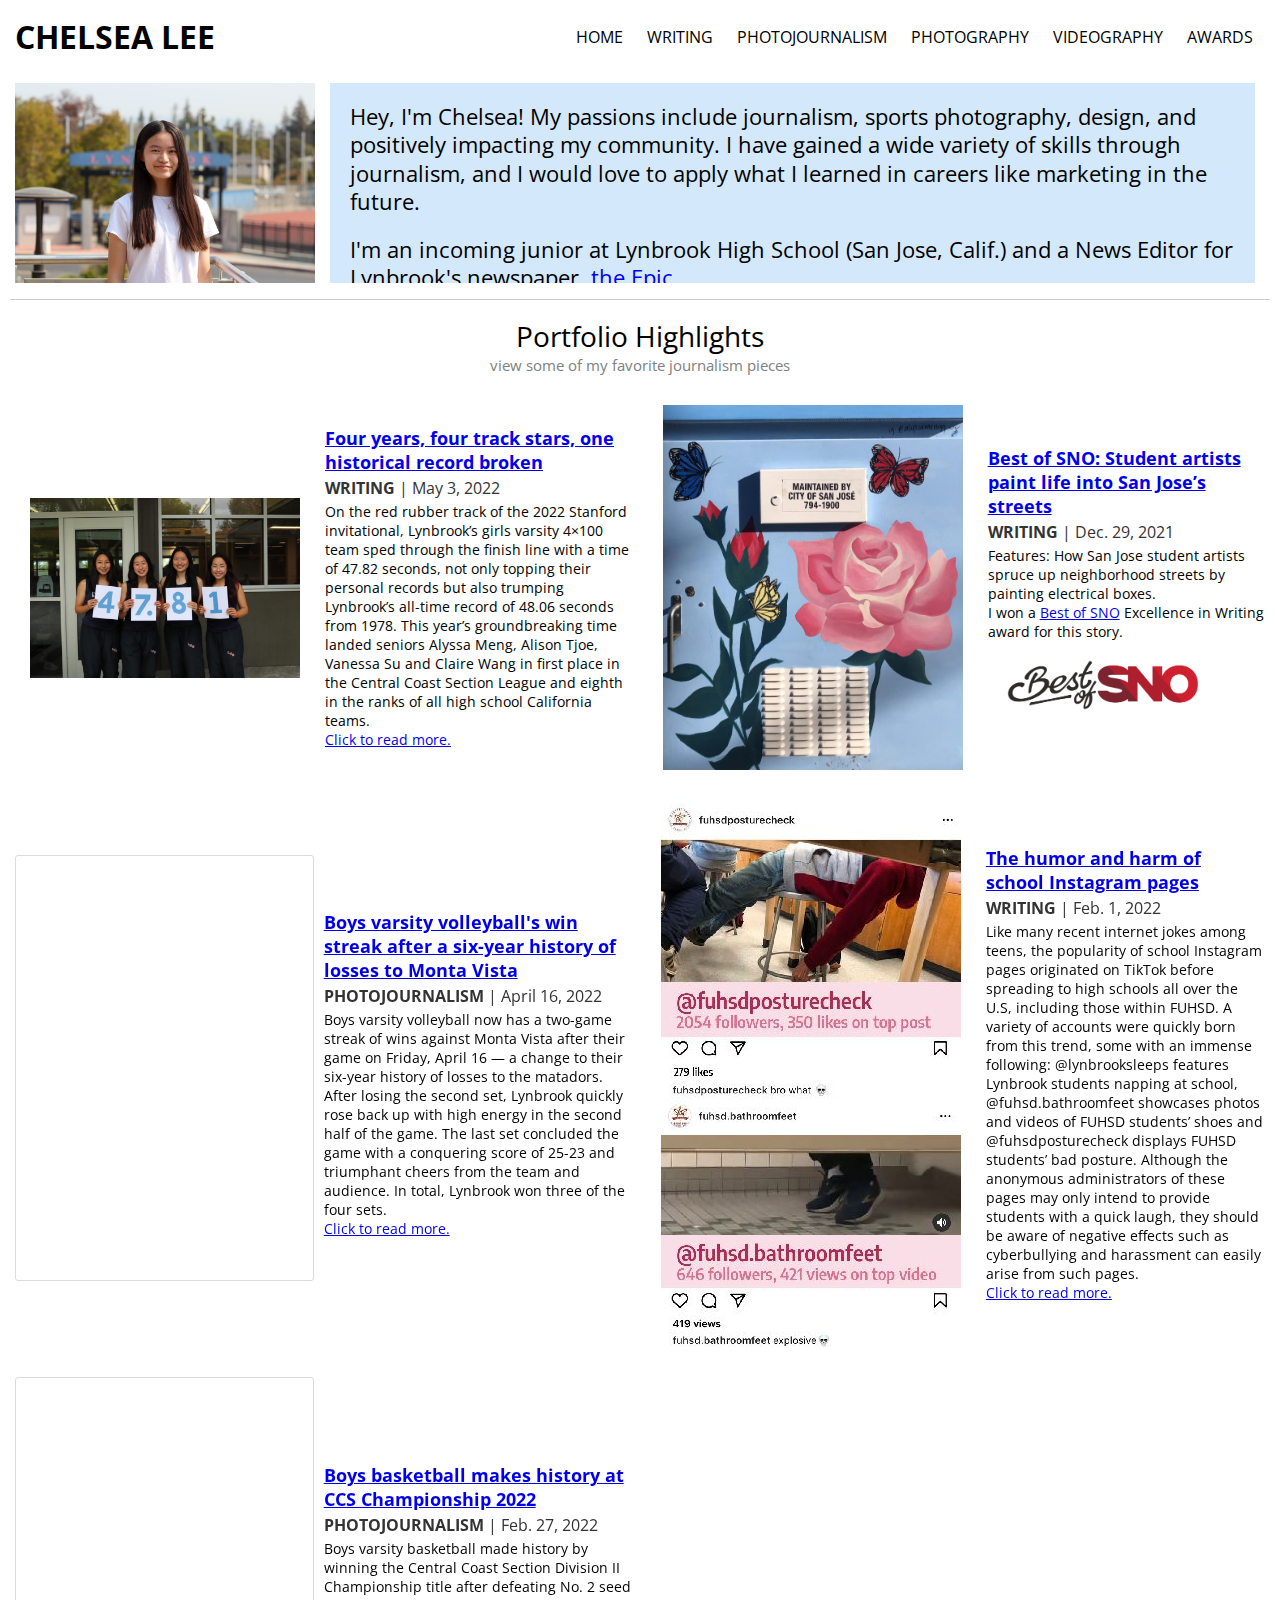
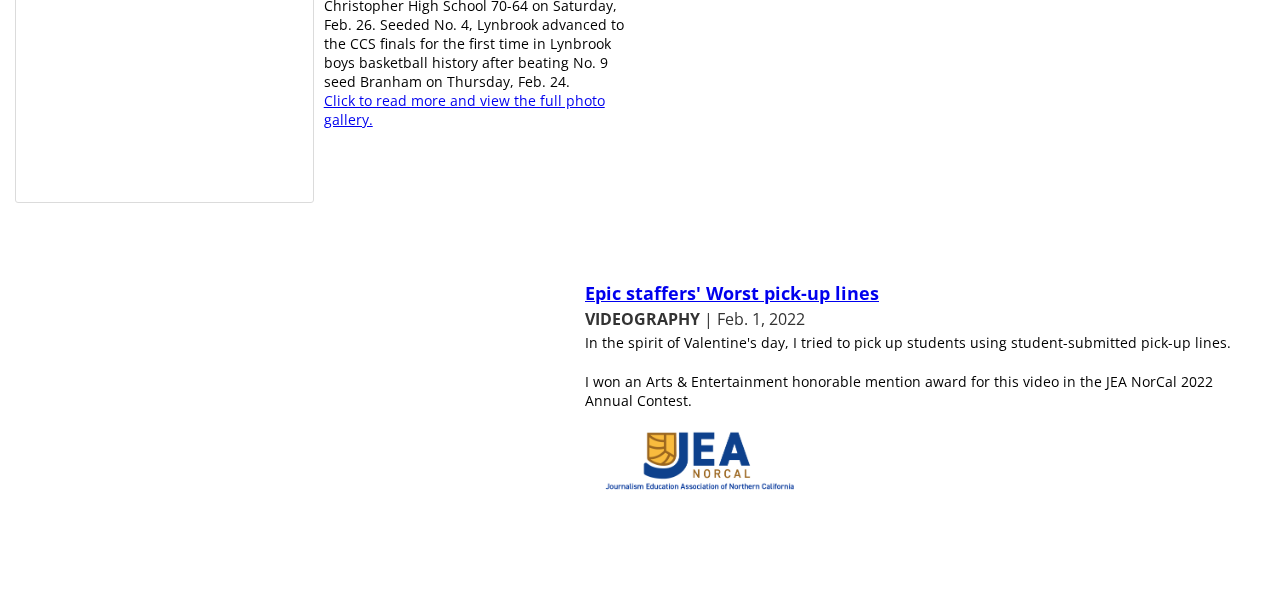
==== commit ad9687cd: "Update index.html" ====
--- a/index.html
+++ b/index.html
@@ -126,7 +126,7 @@
             <div class="content-item-text-description">
               Features: How San Jose student artists spruce up neighborhood streets by painting electrical boxes.
               <br/>
-              I won a <a href="https://bestofsno.com/">Best of SNO</a> 'Excellence in Writing' award for this story.
+              I won a <a href="https://bestofsno.com/">Best of SNO</a> Excellence in Writing award for this story.
             </div>
             
             <div class="content-item-badge-container">
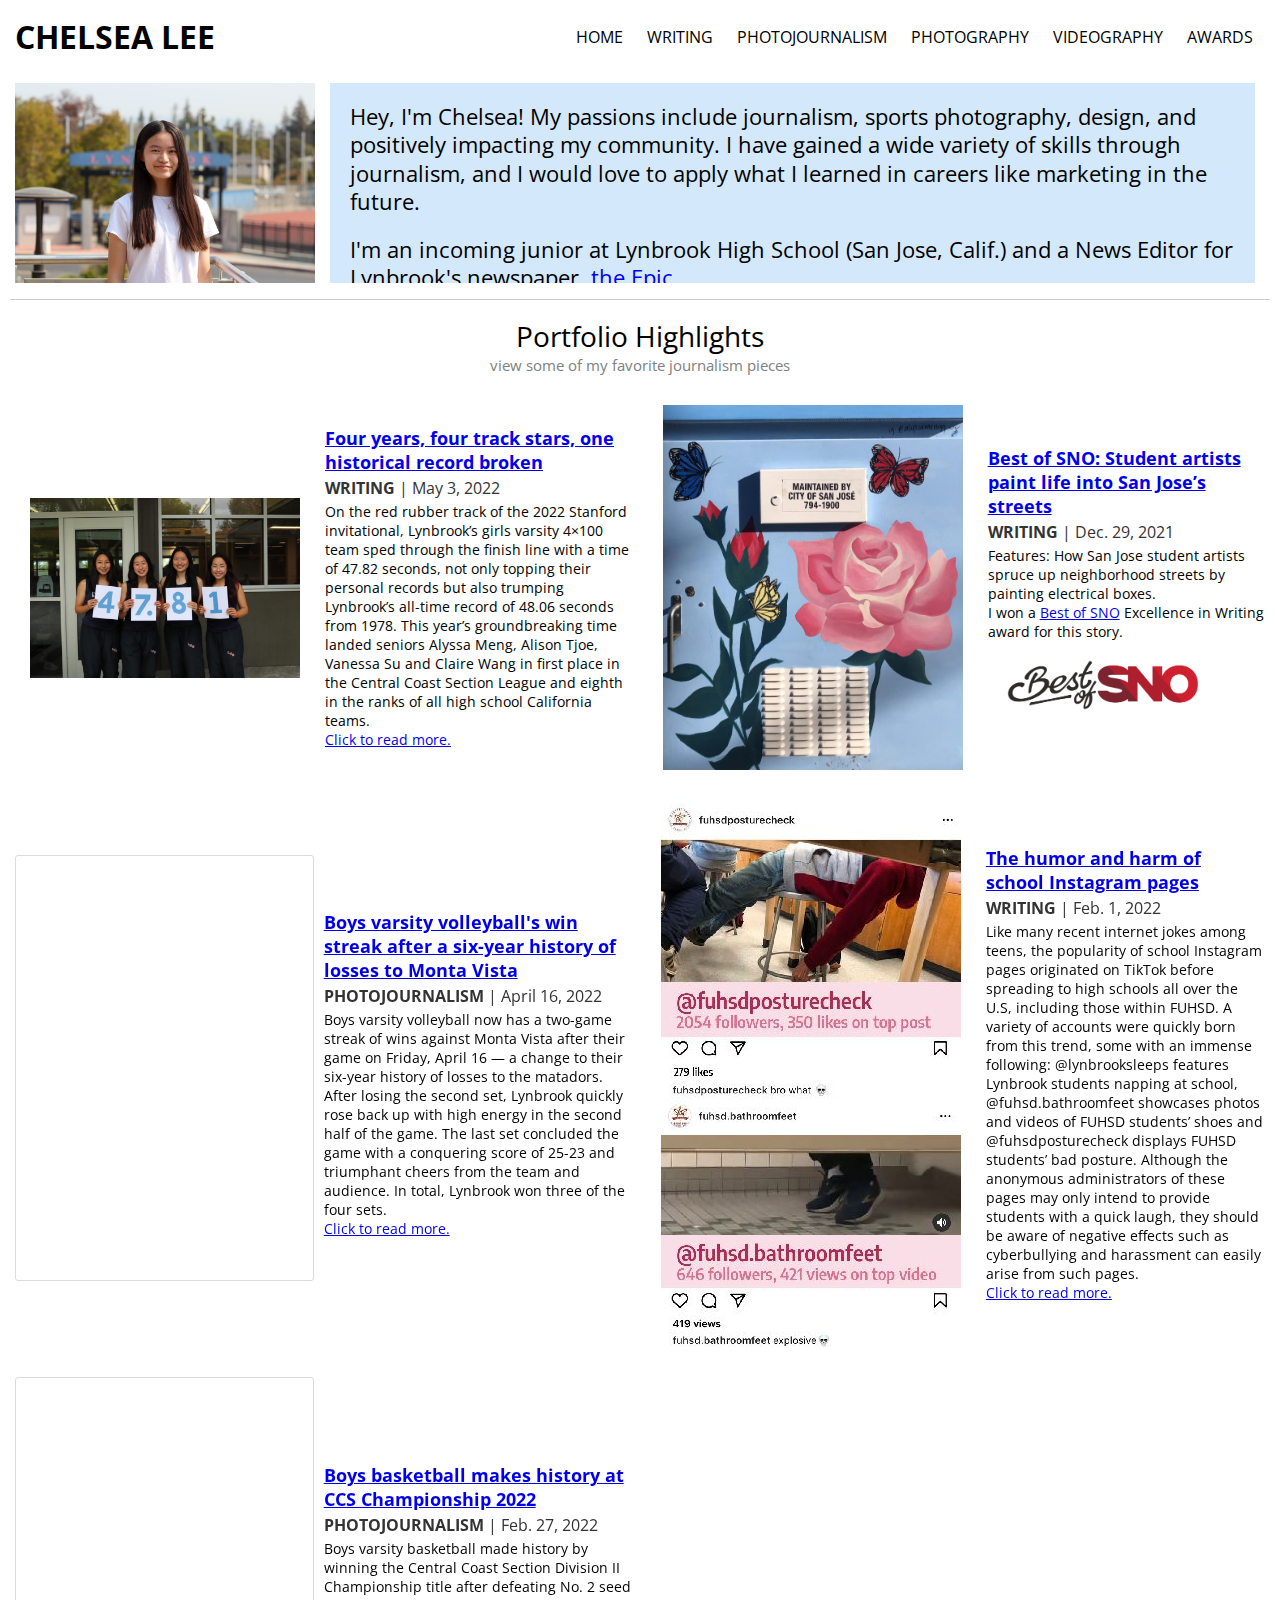
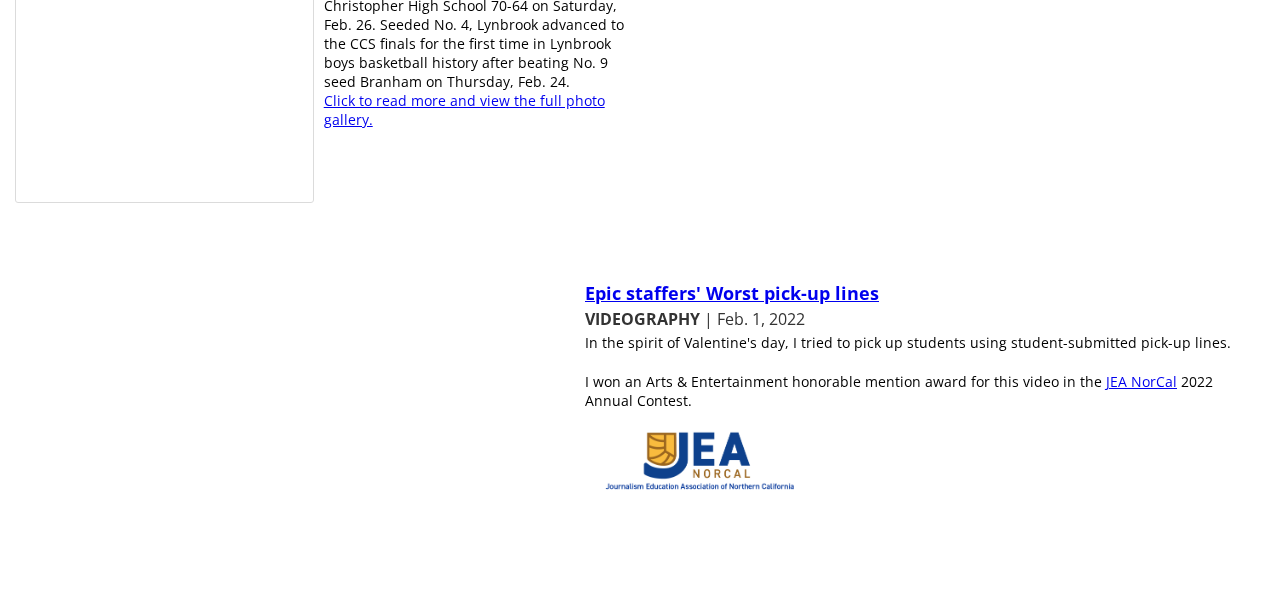
==== commit e6c5eaf0: "Update index.html" ====
--- a/index.html
+++ b/index.html
@@ -223,7 +223,7 @@
             <div class="content-item-text-description">
               In the spirit of Valentine's day, I tried to pick up students using student-submitted pick-up lines.
             <div class="intro-text-break"></div>
-              I won an Arts & Entertainment honorable mention award for this video in the JEA NorCal 2022 Annual Contest.
+              I won an Arts & Entertainment honorable mention award for this video in the <a href="https://jeanc.org/">JEA NorCal</a> 2022 Annual Contest.
             </div>
             
             <!-- JEA Norcal Honorable Mention badge -->
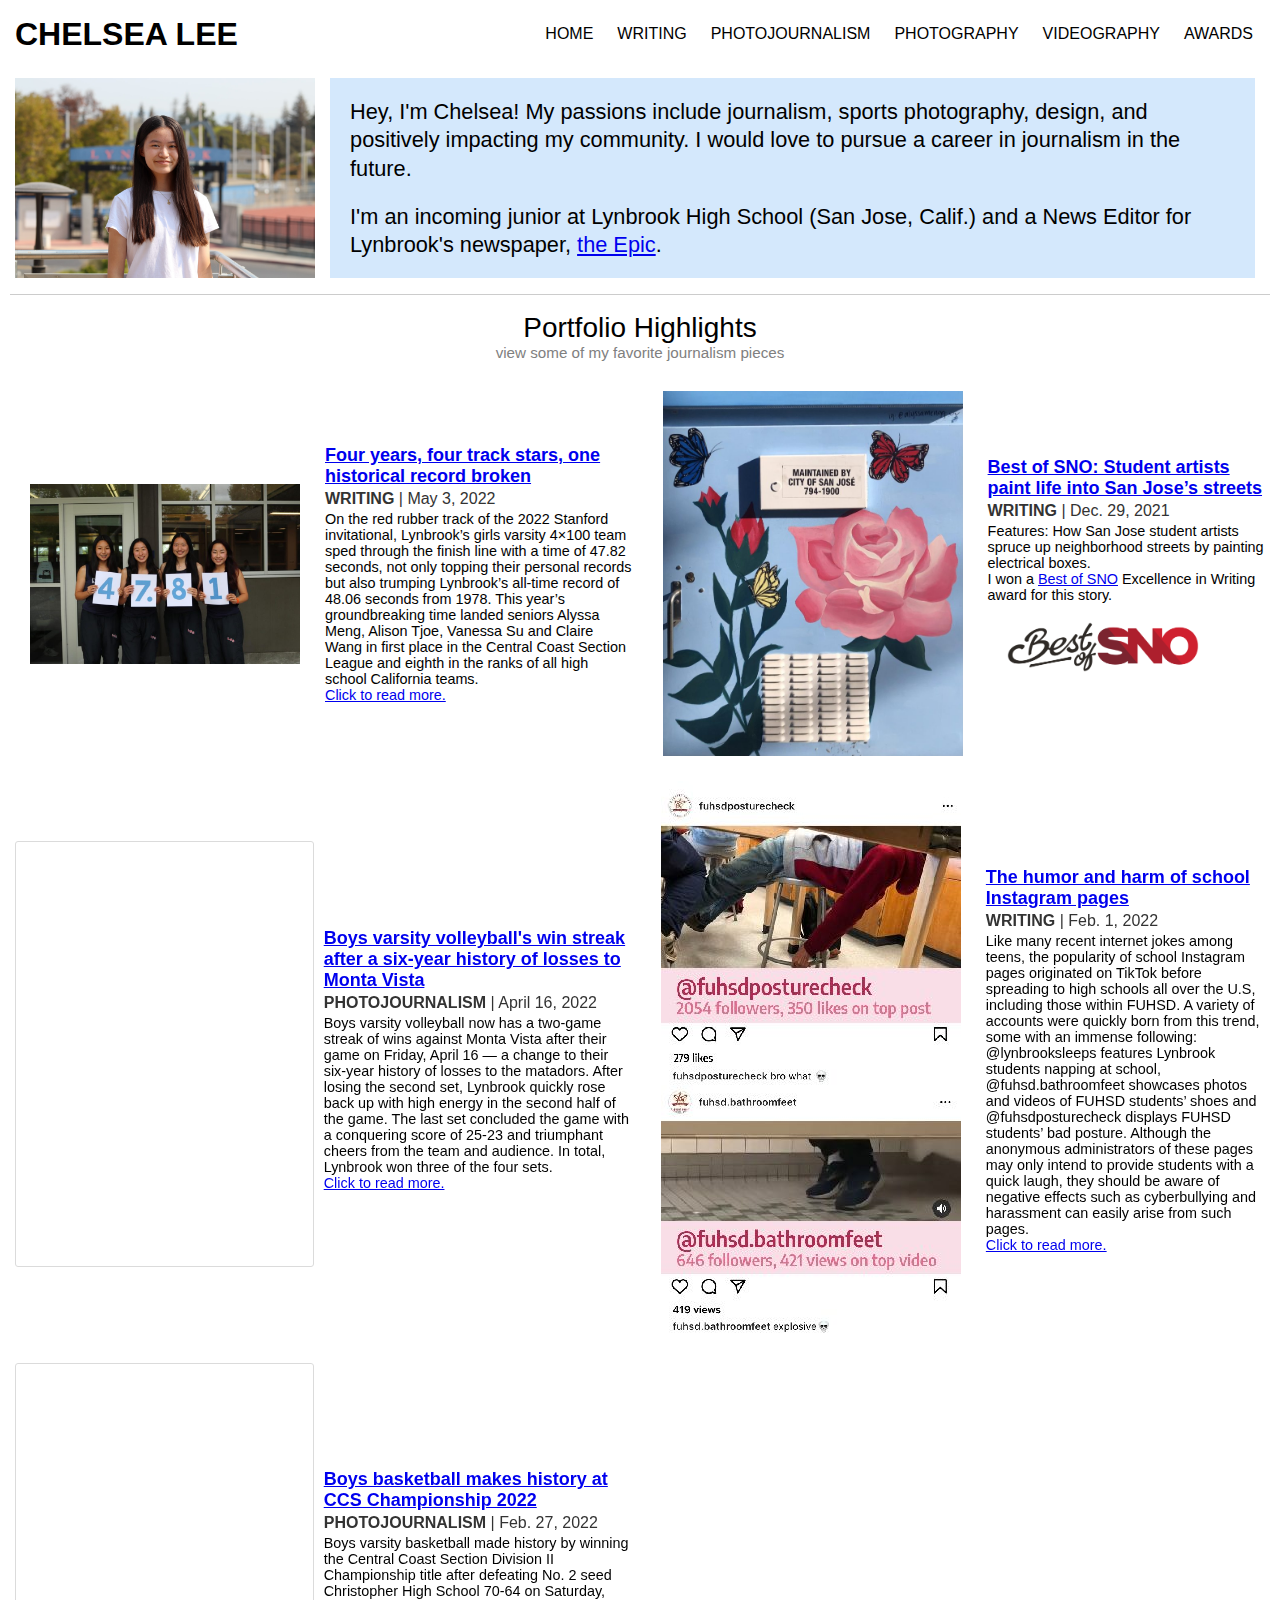
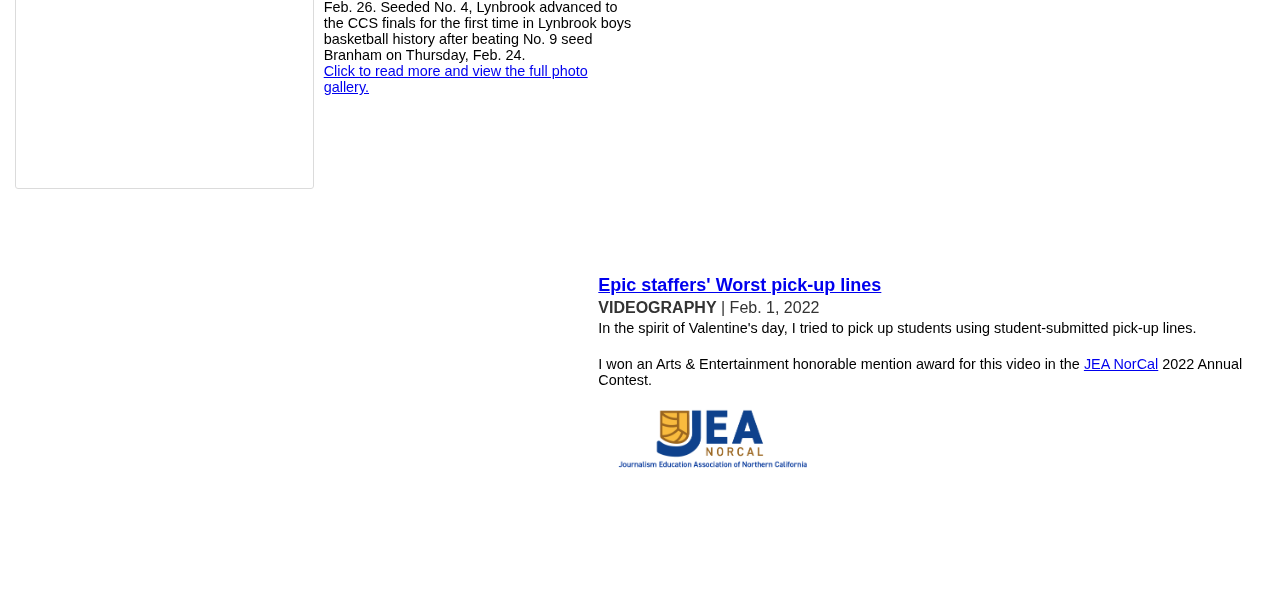
==== commit ebdb2f81: "Update index.html" ====
--- a/index.html
+++ b/index.html
@@ -63,7 +63,7 @@
         </div>
         <div class="intro-text-container">
           <div class="intro-text">
-            Hey, I'm Chelsea! My passions include journalism, sports photography, design, and positively impacting my community. I have gained a wide variety of skills through journalism, and I would love to apply what I learned in careers like marketing in the future.
+            Hey, I'm Chelsea! My passions include journalism, sports photography, design, and positively impacting my community. I would love to pursue a career in journalism in the future.
             <div class="intro-text-break"></div>
             I'm an incoming junior at Lynbrook High School (San Jose, Calif.) and a News Editor for Lynbrook's newspaper, <a href="https://lhsepic.com/staff_name/chelsea-lee/">the Epic</a>.
             <div class="intro-text-break"></div>
--- a/styles.css
+++ b/styles.css
@@ -1,4 +1,4 @@
-@import "https://fonts.googleapis.com/css?family=Open+Sans";
+@import "https://fonts.googleapis.com/css?family=Lato";
 
 html,
 body {
